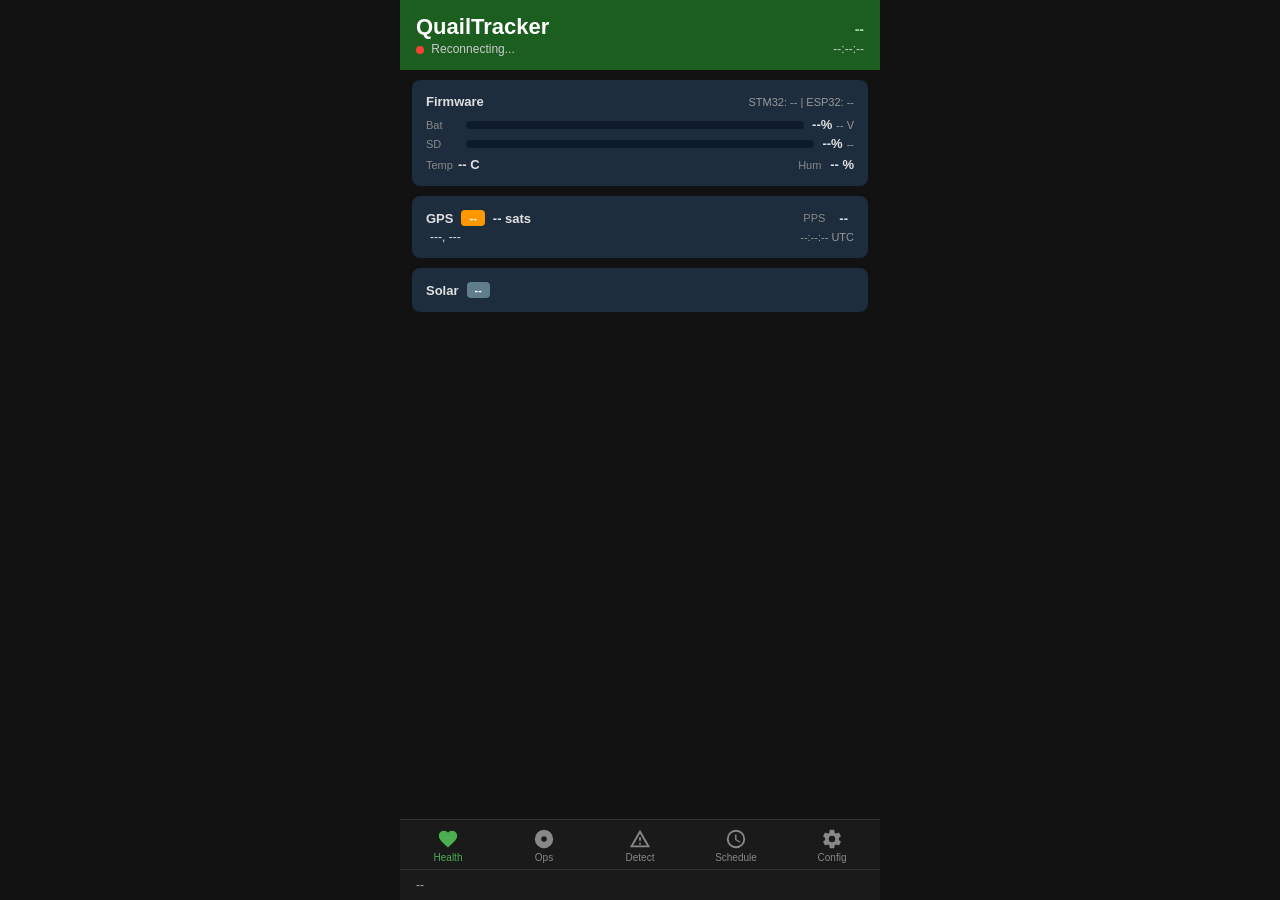
==== esp32_bridge/src/web/index.html @ 29195a99 "ui: fix dev-mode slider off->on->off bounce (ESP v0.5.6) Tapping the dev-mode toggle pre-flips the c" ====
<!DOCTYPE html>
<html>
<head>
    <meta charset="utf-8">
    <meta name="viewport" content="width=device-width, initial-scale=1, user-scalable=no">
    <title>QuailTracker</title>
    <style>
        * { box-sizing: border-box; margin: 0; padding: 0; }
        body {
            font-family: -apple-system, BlinkMacSystemFont, 'Segoe UI', sans-serif;
            background: #121212;
            color: #e0e0e0;
            max-width: 480px;
            margin: 0 auto;
            height: 100vh;
            display: flex;
            flex-direction: column;
        }

        /* Header */
        .hdr { background: #1b5e20; padding: 14px 16px; }
        .hdr h1 { font-size: 22px; color: #fff; font-weight: bold; }
        .hdr-top {
            display: flex; align-items: baseline; justify-content: space-between;
        }
        .hdr-station { font-size: 14px; font-weight: bold; color: #a5d6a7; }
        .hdr .sub { font-size: 12px; color: #ccc; margin-top: 2px; }
        .dot {
            display: inline-block; width: 8px; height: 8px;
            border-radius: 50%; background: #F44336;
            margin-right: 4px; vertical-align: middle;
        }
        .dot.on { background: #4CAF50; }

        /* Content */
        .content { flex: 1; overflow-y: auto; padding: 10px 12px; }
        .tab { display: none; }
        .tab.active { display: block; }

        /* Cards */
        .card {
            background: #1e2d3d;
            border-radius: 8px;
            padding: 12px 14px;
            margin-bottom: 10px;
        }
        .row {
            display: flex;
            align-items: center;
            padding: 2px 0;
        }
        .lbl { color: #888; font-size: 11px; min-width: 32px; }
        .val { font-size: 13px; font-weight: bold; }
        .val-sm { font-size: 11px; color: #999; margin-left: 4px; }
        .spacer { flex: 1; }

        /* Progress bars */
        .bar-wrap {
            flex: 1; height: 8px; background: #0d1b2a;
            border-radius: 4px; margin: 0 8px;
        }
        .bar {
            height: 100%; border-radius: 4px;
            transition: width 0.5s;
        }

        /* Badges */
        .badge {
            display: inline-block; padding: 2px 8px; border-radius: 4px;
            font-size: 11px; font-weight: bold; color: #fff;
        }
        .bg { background: #4CAF50; }
        .br { background: #F44336; }
        .by { background: #FF9800; }
        .bb { background: #607D8B; }

        /* Section title */
        .sect { font-size: 13px; font-weight: bold; margin-right: 8px; }

        /* Health report lines */
        .hlth-row { padding: 1px 0; font-size: 12px; }
        .hlth-lbl { color: #888; font-size: 11px; display: inline-block; width: 28px; }
        .hlth-val { color: #e0e0e0; }
        .hlth-warn { color: #F44336; }
        .hlth-ok { color: #4CAF50; }

        /* Bottom tab bar */
        .tabs {
            display: flex; background: #1a1a1a;
            border-top: 1px solid #333;
        }
        .tabs button {
            flex: 1; background: none; border: none; color: #888;
            padding: 8px 0 6px; font-size: 10px; cursor: pointer;
            display: flex; flex-direction: column; align-items: center; gap: 2px;
        }
        .tabs button.active { color: #4CAF50; }
        .tabs button svg { width: 22px; height: 22px; fill: currentColor; }

        /* Buttons */
        .btn {
            padding: 10px 16px; border: none; border-radius: 6px;
            font-size: 13px; font-weight: 600; color: #fff;
            cursor: pointer; width: 100%; margin-top: 8px;
        }
        .btn-green { background: #4CAF50; }
        .btn-red { background: #F44336; }
        .btn-gray { background: #34495e; }
        .btn-blue { background: #2196F3; }

        /* Tap feedback (#1): every tappable control visibly responds to a press */
        .btn, .preset, .tabs button {
            transition: transform .06s ease, filter .06s ease;
            -webkit-tap-highlight-color: transparent;
        }
        .btn:active, .preset:active { transform: scale(0.96); filter: brightness(0.82); }
        .tabs button:active { transform: scale(0.90); filter: brightness(1.4); }

        /* Operation-complete status text (#4): bold + a couple pts larger + green.
         * !important so it overrides the .val-sm size and the inline color:#888. */
        .done { font-weight: 700 !important; font-size: 13px !important; color: #4CAF50 !important; }

        /* Form controls */
        .sel {
            width: 100%; padding: 8px 10px; border-radius: 6px;
            border: 1px solid #444; background: #0d1b2a; color: #e0e0e0;
            font-size: 13px;
        }
        .slider {
            width: 100%; margin-top: 4px;
            accent-color: #4FC3F7;
        }
        .num {
            width: 70px; padding: 6px 8px; border-radius: 6px;
            border: 1px solid #444; background: #0d1b2a; color: #e0e0e0;
            font-size: 14px; text-align: center;
        }

        /* Toggle switch */
        .toggle { position: relative; display: inline-block; width: 44px; height: 24px; }
        .toggle input { opacity: 0; width: 0; height: 0; }
        .toggle .tsl {
            position: absolute; cursor: pointer; top: 0; left: 0; right: 0; bottom: 0;
            background: #555; border-radius: 24px; transition: 0.3s;
        }
        .toggle .tsl:before {
            content: ""; position: absolute; height: 18px; width: 18px; left: 3px; bottom: 3px;
            background: #fff; border-radius: 50%; transition: 0.3s;
        }
        .toggle input:checked + .tsl { background: #4FC3F7; }
        .toggle input:checked + .tsl:before { transform: translateX(20px); }

        /* Preset buttons */
        .preset {
            display: inline-block; padding: 6px 14px; border-radius: 16px;
            border: none; background: #2196F3; color: #fff;
            font-size: 12px; font-weight: 600; cursor: pointer; margin: 4px 4px 4px 0;
        }

        /* Bottom status bar */
        .status-bar {
            display: flex; justify-content: space-between; align-items: center;
            background: #1a1a1a; padding: 8px 16px;
            border-top: 1px solid #333;
        }
        .status-bar .dev-name { font-size: 12px; color: #aaa; }
    </style>
</head>
<body>

    <!-- Header -->
    <div class="hdr">
        <div class="hdr-top">
            <h1>QuailTracker</h1>
            <span class="hdr-station" id="hdrStation">--</span>
        </div>
        <div class="sub">
            <span class="dot" id="dot"></span>
            <span id="connSt">Connecting...</span>
            <span style="float:right" id="lastUpdate">--:--:--</span>
        </div>
    </div>

    <!-- Tab Content -->
    <div class="content">

        <!-- ════════════════ Health Tab ════════════════ -->
        <div class="tab active" id="t-health">

            <!-- Device / Battery / SD / Environment -->
            <div class="card">
                <div class="row">
                    <span class="sect">Firmware</span>
                    <span class="spacer"></span>
                    <span class="val-sm" id="fwVer">STM32: -- | ESP32: --</span>
                </div>

                <div class="row" style="margin-top:4px">
                    <span class="lbl">Bat</span>
                    <div class="bar-wrap">
                        <div class="bar" id="batBar" style="width:0%;background:#4CAF50"></div>
                    </div>
                    <span class="val" id="batPct">--%</span>
                    <span class="val-sm" id="batV">-- V</span>
                </div>

                <div class="row">
                    <span class="lbl">SD</span>
                    <div class="bar-wrap">
                        <div class="bar" id="sdBar" style="width:0%;background:#4CAF50"></div>
                    </div>
                    <span class="val" id="sdPct">--%</span>
                    <span class="val-sm" id="sdFree">--</span>
                </div>

                <div class="row" style="margin-top:2px">
                    <span class="lbl">Temp</span>
                    <span class="val" id="temp">-- C</span>
                    <span class="spacer"></span>
                    <span class="lbl">Hum</span>
                    <span class="val" id="hum">-- %</span>
                </div>

            </div>

            <!-- GPS -->
            <div class="card">
                <div class="row">
                    <span class="sect">GPS</span>
                    <span class="badge by" id="gpsBadge">--</span>
                    <span class="val" id="gpsSat" style="margin-left:8px">-- sats</span>
                    <span class="spacer"></span>
                    <span class="lbl">PPS</span>
                    <span class="val" id="ppsStatus" style="margin-left:4px">--</span>
                    <span class="val-sm" id="ppsCount" style="margin-left:6px"></span>
                </div>
                <div class="row">
                    <span class="val-sm" id="gpsPos" style="color:#e0e0e0;font-size:12px">---, ---</span>
                    <span class="spacer"></span>
                    <span class="val-sm" id="gpsTime">--:--:-- UTC</span>
                </div>
            </div>

            <!-- Since Last Visit -->
            <div class="card" id="healthCard" style="display:none">
                <div class="row">
                    <span class="sect">Since Last Visit</span>
                    <span class="badge" id="healthBadge">--</span>
                </div>
                <div class="hlth-row">
                    <span class="hlth-lbl">Rec</span>
                    <span class="hlth-val" id="hlthRec">--</span>
                </div>
                <div class="hlth-row">
                    <span class="hlth-lbl">Det</span>
                    <span class="hlth-val" id="hlthDet">--</span>
                </div>
                <div class="hlth-row">
                    <span class="hlth-lbl">Bat</span>
                    <span class="hlth-val" id="hlthBat">--</span>
                </div>
                <div class="hlth-row">
                    <span class="hlth-lbl">Sys</span>
                    <span id="hlthSys">--</span>
                </div>
            </div>

            <!-- Solar -->
            <div class="card">
                <div class="row">
                    <span class="sect">Solar</span>
                    <span class="badge bb" id="solarBadge">--</span>
                </div>
            </div>
        </div>

        <!-- ════════════════ Operations Tab ════════════════ -->
        <div class="tab" id="t-ops">
            <!-- Recording -->
            <div class="card">
                <div class="row">
                    <span class="sect">Rec</span>
                    <span class="badge bg" id="recBadgeOps">--</span>
                </div>
                <div class="row" style="margin-top:6px">
                    <span class="lbl">Size</span>
                    <span class="val" id="recSize">0 B</span>
                    <span class="spacer"></span>
                    <span class="lbl">Buf</span>
                    <span class="val" id="recBuf">0 / 0</span>
                    <span class="spacer"></span>
                    <span class="lbl">Ovf</span>
                    <span class="val" id="recOvf">0</span>
                    <span class="spacer"></span>
                    <span class="lbl">Clip</span>
                    <span class="val" id="recClip">0</span>
                </div>
                <button class="btn btn-green" id="recBtn" onclick="sendCmd('rec_toggle')">
                    Start Recording
                </button>
            </div>
            <!-- Live Listen -->
            <div class="card">
                <div class="row">
                    <span class="sect">Live Listen</span>
                    <span class="spacer"></span>
                    <select id="listenCh" style="background:#0d1b2a;color:#e0e0e0;border:1px solid #444;border-radius:4px;padding:4px 8px;font-size:12px">
                        <option value="0">Left</option>
                        <option value="1">Right</option>
                    </select>
                </div>
                <div style="margin-top:6px">
                    <div style="height:6px;background:#0d1b2a;border-radius:3px;overflow:hidden">
                        <div id="audioLevel" style="height:100%;width:0%;background:#4CAF50;transition:width 0.1s"></div>
                    </div>
                </div>
                <button class="btn btn-green" id="listenBtn" onclick="toggleListen()">Listen</button>
            </div>

            <!-- SD Card -->
            <div class="card">
                <div class="row">
                    <span class="sect">SD Card</span>
                    <span class="spacer"></span>
                    <span class="badge" id="sdBadge">--</span>
                </div>
                <div style="display:flex;gap:8px;margin-top:8px;">
                    <button class="btn btn-gray" style="flex:1" onclick="sendCmd('sd_mount')">Mount</button>
                    <button class="btn btn-gray" style="flex:1" onclick="sendCmd('sd_eject')">Eject</button>
                    <button class="btn btn-red" style="flex:1" onclick="if(confirm('Format SD card? All data will be lost.'))sendCmd('sd_format')">Format</button>
                </div>
            </div>
            <!-- Location Survey -->
            <div class="card">
                <div class="row">
                    <span class="sect">Location Survey</span>
                    <span class="spacer"></span>
                    <span class="badge bb" id="surveyBadge">No data</span>
                </div>
                <div class="row" style="margin-top:6px">
                    <span class="lbl" style="min-width:52px">Current</span>
                    <span class="val" id="surveyCurrentPos">---, ---</span>
                    <span class="spacer"></span>
                    <span class="val-sm" id="surveyCurrentTime">--:--:-- UTC</span>
                </div>
                <div class="row">
                    <span class="lbl" style="min-width:52px">Survey</span>
                    <span class="val" id="surveyPos">---, ---</span>
                    <span class="spacer"></span>
                    <span class="val-sm" id="surveyCount">-- 0</span>
                </div>
                <div style="display:flex;gap:8px;margin-top:8px;">
                    <button class="btn btn-green" style="flex:1" onclick="sendCmd('survey_start')">Start Survey</button>
                    <button class="btn btn-red" style="flex:1" onclick="sendCmd('survey_clear')">Clear</button>
                </div>
                <div class="val-sm" style="text-align:center;margin-top:6px;color:#888" id="surveyStatus"></div>
            </div>
        </div>

        <!-- ════════════════ Detect Tab ════════════════ -->
        <div class="tab" id="t-detect">
            <!-- Model Status -->
            <div class="card">
                <div class="sect" style="color:#4FC3F7">Model Status</div>
                <div class="row" style="margin-top:6px">
                    <span class="val" id="modelInfo">--</span>
                    <span class="spacer"></span>
                    <button class="btn btn-blue" style="width:auto;padding:6px 16px;margin:0" onclick="sendCmd('model_reload')">Reload</button>
                </div>
                <div class="row">
                    <span class="val-sm" id="modelActivity">--</span>
                </div>
            </div>
            <!-- Detection Control -->
            <div class="card">
                <div class="sect" style="color:#4FC3F7">Detection Control</div>
                <div style="margin-top:8px">
                    <div class="val-sm" style="color:#888;margin-bottom:4px">Mission Mode</div>
                    <select id="cfgMission" class="sel">
                        <option value="0">Record Only</option>
                        <option value="1">Detect Only</option>
                        <option value="2">Record + Detect</option>
                    </select>
                </div>
                <div style="margin-top:10px">
                    <div class="row">
                        <span class="val-sm" style="color:#888">Confidence Threshold</span>
                        <span class="spacer"></span>
                        <span class="val" id="confVal">50%</span>
                    </div>
                    <input type="range" id="cfgConf" min="10" max="95" value="50" class="slider"
                           oninput="document.getElementById('confVal').textContent=this.value+'%'">
                </div>
                <div style="margin-top:10px">
                    <div class="val-sm" style="color:#888;margin-bottom:4px">Window Step</div>
                    <select id="cfgWinStep" class="sel">
                        <option value="1">1 second</option>
                        <option value="2">2 seconds</option>
                        <option value="3">3 seconds</option>
                    </select>
                </div>
                <div style="text-align:right;margin-top:8px">
                    <button class="btn btn-gray" style="width:auto;padding:8px 24px" onclick="saveDetect()">Save</button>
                </div>
            </div>
            <!-- Detection Stats -->
            <div class="card">
                <div class="row">
                    <span class="lbl">Windows</span>
                    <span class="val" id="detWindows">0</span>
                    <span class="spacer"></span>
                    <span class="lbl">Hits</span>
                    <span class="val" id="detHits">0</span>
                </div>
                <div class="row" style="margin-top:6px">
                    <span class="val" id="lastSpecies" style="font-size:15px">--</span>
                </div>
                <div class="row">
                    <span class="val-sm" id="lastDetTime">--:--:--</span>
                    <span class="spacer"></span>
                    <span class="val" id="lastConf" style="font-size:20px">--%</span>
                </div>
            </div>
        </div>

        <!-- ════════════════ Schedule Tab ════════════════ -->
        <div class="tab" id="t-schedule">
            <div class="val-sm" style="text-align:center;margin-bottom:8px;color:#888" id="tzInfo">Times below are in your device's local time</div>
            <!-- Sunrise -->
            <div class="card">
                <div class="row">
                    <span class="sect">Sunrise</span>
                    <span class="spacer"></span>
                    <label class="toggle"><input type="checkbox" id="schSunrise"><span class="tsl"></span></label>
                    <span class="val-sm" style="margin-left:6px" id="schSunriseLbl">Off</span>
                </div>
                <div class="row" style="margin-top:8px">
                    <div style="flex:1">
                        <div class="val-sm" style="color:#888">Before (min)</div>
                        <input type="number" class="num" id="schSunBefore" min="0" max="120" value="30">
                    </div>
                    <div style="flex:1;margin-left:12px">
                        <div class="val-sm" style="color:#888">After (min)</div>
                        <input type="number" class="num" id="schSunAfter" min="0" max="240" value="60">
                    </div>
                </div>
            </div>
            <!-- Sunset -->
            <div class="card">
                <div class="row">
                    <span class="sect">Sunset</span>
                    <span class="spacer"></span>
                    <label class="toggle"><input type="checkbox" id="schSunset"><span class="tsl"></span></label>
                    <span class="val-sm" style="margin-left:6px" id="schSunsetLbl">Off</span>
                </div>
                <div class="row" style="margin-top:8px">
                    <div style="flex:1">
                        <div class="val-sm" style="color:#888">Before (min)</div>
                        <input type="number" class="num" id="schSetBefore" min="0" max="120" value="30">
                    </div>
                    <div style="flex:1;margin-left:12px">
                        <div class="val-sm" style="color:#888">After (min)</div>
                        <input type="number" class="num" id="schSetAfter" min="0" max="240" value="30">
                    </div>
                </div>
            </div>
            <!-- Recording Windows -->
            <div class="card">
                <div class="sect">Recording Windows</div>
                <div style="margin-top:8px">
                    <button class="preset" onclick="applyPreset('dawn_dusk')">Dawn/Dusk</button>
                    <button class="preset" onclick="applyPreset('dawn')">Dawn Only</button>
                    <button class="preset" onclick="applyPreset('nocturnal')">Nocturnal</button>
                    <button class="preset" onclick="applyPreset('all_day')">All Day</button>
                </div>
                <div id="windowList" style="margin-top:8px"></div>
                <button class="btn btn-gray" style="width:auto;padding:8px 16px;margin-top:8px" onclick="addWindow()">+ Add Window</button>
            </div>
            <!-- Load / Save -->
            <div style="display:flex;gap:8px;margin-top:10px;padding:0 2px">
                <button class="btn btn-blue" style="flex:1" onclick="loadSchedule()">Load</button>
                <button class="btn btn-gray" style="flex:1" onclick="saveSchedule()">Save Schedule</button>
            </div>
            <div class="val-sm" style="text-align:center;margin-top:6px;color:#888" id="schStatus"></div>
        </div>

        <!-- ════════════════ Config Tab ════════════════ -->
        <div class="tab" id="t-config">
            <!-- Device & Audio -->
            <div class="card">
                <div class="row">
                    <span class="sect">Station</span>
                    <input type="text" class="num" style="width:auto;flex:1;margin-left:8px;text-align:left" id="cfgStationIn" maxlength="15" value="">
                </div>
                <div class="row" style="margin-top:8px">
                    <span class="sect">Mic Heading</span>
                    <input type="number" class="num" style="width:60px;margin-left:8px" id="cfgMicHdg" min="0" max="359" value="">
                    <span class="val-sm" style="color:#888;margin-left:4px">deg (0-359, arrow direction)</span>
                </div>
                <div class="row" style="margin-top:8px;gap:8px">
                    <div style="flex:1">
                        <div class="val-sm" style="color:#888">Gain</div>
                        <select id="cfgGainSel" class="sel">
                            <option value="0">0 dB</option><option value="1">3 dB</option>
                            <option value="2">6 dB</option><option value="3">9 dB</option>
                            <option value="4">12 dB</option><option value="5">15 dB</option>
                            <option value="6">18 dB</option><option value="7">21 dB</option>
                            <option value="8">24 dB</option>
                        </select>
                    </div>
                    <div style="flex:1">
                        <div class="val-sm" style="color:#888">Format</div>
                        <select id="cfgFmtSel" class="sel">
                            <option value="0">FLAC</option><option value="1">WAV</option>
                        </select>
                    </div>
                    <div style="flex:1">
                        <div class="val-sm" style="color:#888">Rate</div>
                        <select id="cfgRate" class="sel"><option value="48">48 kHz</option></select>
                    </div>
                </div>
                <div style="margin-top:10px">
                    <div class="row"><span class="val-sm" style="color:#888">HPF</span><span class="spacer"></span><span class="val-sm" id="hpfVal">150 Hz</span></div>
                    <input type="range" class="slider" id="cfgHpf" min="0" max="500" step="10" value="150"
                           oninput="document.getElementById('hpfVal').textContent=this.value+' Hz'">
                </div>
                <div style="margin-top:6px">
                    <div class="row"><span class="val-sm" style="color:#888">LPF</span><span class="spacer"></span><span class="val-sm" id="lpfVal">8000 Hz</span></div>
                    <input type="range" class="slider" id="cfgLpf" min="2000" max="12000" step="100" value="8000"
                           oninput="document.getElementById('lpfVal').textContent=this.value+' Hz'">
                </div>
                <div style="margin-top:6px">
                    <div class="row"><span class="val-sm" style="color:#888">Chunk</span><span class="spacer"></span><span class="val-sm" id="chunkVal">30 min</span></div>
                    <input type="range" class="slider" id="cfgChunk" min="0" max="240" step="5" value="30"
                           oninput="document.getElementById('chunkVal').textContent=this.value==0?'Off':this.value+' min'">
                </div>
            </div>
            <!-- Amplitude Trigger -->
            <div class="card">
                <div class="row">
                    <span class="sect">Amplitude Trigger</span>
                    <span class="spacer"></span>
                    <label class="toggle"><input type="checkbox" id="cfgTrigEn"><span class="tsl"></span></label>
                    <span class="val-sm" style="margin-left:6px" id="trigEnLbl">Off</span>
                </div>
                <div style="margin-top:8px">
                    <div class="row"><span class="val-sm" style="color:#888">Thr</span><span class="spacer"></span><span class="val-sm" id="trigDbVal">-40 dB</span></div>
                    <input type="range" class="slider" id="cfgTrigDb" min="-60" max="0" value="-40"
                           oninput="document.getElementById('trigDbVal').textContent=this.value+' dB'">
                </div>
                <div class="row" style="margin-top:8px">
                    <div style="flex:1">
                        <div class="val-sm" style="color:#888">Pre (s)</div>
                        <input type="number" class="num" id="cfgTrigPre" min="0" max="30" value="2">
                    </div>
                    <div style="flex:1;margin-left:12px">
                        <div class="val-sm" style="color:#888">Post (s)</div>
                        <input type="number" class="num" id="cfgTrigPost" min="0" max="60" value="5">
                    </div>
                </div>
            </div>
            <!-- Low Battery -->
            <div class="card">
                <div class="row">
                    <span class="val-sm" style="color:#888">Low Bat</span>
                    <input type="range" class="slider" style="flex:1;margin:0 8px" id="cfgLowBat" min="0" max="50" value="10"
                           oninput="document.getElementById('lowBatVal').textContent=this.value+'%'">
                    <span class="val-sm" id="lowBatVal">10%</span>
                    <label style="margin-left:12px;display:flex;align-items:center;gap:4px;cursor:pointer">
                        <input type="checkbox" id="cfgAutoStop"> <span class="val-sm">Auto-stop</span>
                    </label>
                </div>
            </div>
            <!-- Buttons -->
            <div style="display:flex;gap:8px;margin-top:10px;padding:0 2px">
                <button class="btn btn-blue" style="flex:1" onclick="loadConfig()">Load</button>
                <button class="btn btn-gray" style="flex:1" onclick="sendCmd('cfg_reset')">Reset</button>
                <button class="btn btn-gray" style="flex:1" onclick="saveConfig()">Save</button>
            </div>
            <div class="val-sm" style="text-align:center;margin-top:6px;color:#888" id="cfgStatus"></div>

            <!-- STM32 Power Mode -->
            <div class="card" style="margin-top:12px">
                <div class="lbl" style="margin-bottom:6px">STM32 Power Mode</div>
                <div class="row" style="align-items:center">
                    <span class="val-sm">Dev Mode (always awake)</span>
                    <span class="spacer"></span>
                    <label class="toggle"><input type="checkbox" id="devModeChk" onchange="toggleDevMode(this)"><span class="tsl"></span></label>
                    <span class="val-sm" style="margin-left:6px" id="devModeLbl">On</span>
                </div>
                <div class="val-sm" style="color:#888;margin-top:6px" id="schedStatus">Dev mode — STM stays awake</div>
                <div class="val-sm" style="color:#888;margin-top:4px">Turn off to enable scheduled recording. Sleep is automatic when GPS-synced and at least one schedule window is configured.</div>
            </div>

            <!-- ESP32 Settings -->
            <div class="card" style="margin-top:12px">
                <div class="lbl" style="margin-bottom:6px">ESP32 Power Mode</div>
                <div class="row" style="align-items:center">
                    <label style="display:flex;align-items:center;gap:6px;cursor:pointer">
                        <input type="checkbox" id="cfgDutyCycle" onchange="saveEspConfig()">
                        <span class="val-sm">WiFi Duty Cycle (30s on / 60s sleep)</span>
                    </label>
                </div>
                <div class="row" style="align-items:center;margin-top:4px">
                    <label style="display:flex;align-items:center;gap:6px;cursor:pointer">
                        <input type="checkbox" id="cfgLaserWake" onchange="saveEspConfig()">
                        <span class="val-sm">Laser Wake (deep sleep until laser trigger)</span>
                    </label>
                </div>
                <div class="val-sm" style="text-align:center;margin-top:6px;color:#888" id="espCfgStatus"></div>
            </div>

            <!-- ESP32 OTA Update -->
            <div class="card" style="margin-top:12px">
                <div class="lbl" style="margin-bottom:6px">ESP32 Firmware Update</div>
                <input type="file" id="otaFile" accept=".bin" style="font-size:12px;margin-bottom:8px">
                <div style="display:flex;gap:8px;align-items:center">
                    <button class="btn btn-blue" style="flex:1" onclick="doOta()">Upload &amp; Flash</button>
                </div>
                <div class="val-sm" style="text-align:center;margin-top:6px;color:#888" id="otaStatus"></div>
            </div>

            <!-- STM32 Firmware Update — single-bank STM, flashed via the ESP ROM
                 bootloader (page-erase + write; config/health preserved) -->
            <div class="card" style="margin-top:12px">
                <div class="lbl" style="margin-bottom:6px">STM32 Firmware Update</div>
                <input type="file" id="stm32OtaFile" accept=".bin" style="font-size:12px;margin-bottom:8px">
                <div style="display:flex;gap:8px;align-items:center">
                    <button class="btn btn-blue" style="flex:1" onclick="doStm32Update()">Upload &amp; Flash STM32</button>
                </div>
                <div class="val-sm" style="text-align:center;margin-top:6px;color:#888" id="stm32OtaStatus"></div>
            </div>
        </div>
    </div>

    <!-- Bottom Tab Bar -->
    <div class="tabs">
        <button class="active" onclick="showTab('health',this)">
            <svg viewBox="0 0 24 24"><path d="M12,21.35L10.55,20.03C5.4,15.36 2,12.27 2,8.5C2,5.41 4.42,3 7.5,3C9.24,3 10.91,3.81 12,5.08C13.09,3.81 14.76,3 16.5,3C19.58,3 22,5.41 22,8.5C22,12.27 18.6,15.36 13.45,20.03L12,21.35Z"/></svg>
            Health
        </button>
        <button onclick="showTab('ops',this)">
            <svg viewBox="0 0 24 24"><path d="M12,2A10,10 0 0,0 2,12A10,10 0 0,0 12,22A10,10 0 0,0 22,12A10,10 0 0,0 12,2M12,9A3,3 0 0,1 15,12A3,3 0 0,1 12,15A3,3 0 0,1 9,12A3,3 0 0,1 12,9Z"/></svg>
            Ops
        </button>
        <button onclick="showTab('detect',this)">
            <svg viewBox="0 0 24 24"><path d="M12,2L1,21H23M12,6L19.53,19H4.47M11,10V14H13V10M11,16V18H13V16"/></svg>
            Detect
        </button>
        <button onclick="showTab('schedule',this)">
            <svg viewBox="0 0 24 24"><path d="M12,20A8,8 0 0,0 20,12A8,8 0 0,0 12,4A8,8 0 0,0 4,12A8,8 0 0,0 12,20M12,2A10,10 0 0,1 22,12A10,10 0 0,1 12,22C6.47,22 2,17.5 2,12A10,10 0 0,1 12,2M12.5,7V12.25L17,14.92L16.25,16.15L11,13V7H12.5Z"/></svg>
            Schedule
        </button>
        <button onclick="showTab('config',this)">
            <svg viewBox="0 0 24 24"><path d="M12,15.5A3.5,3.5 0 0,1 8.5,12A3.5,3.5 0 0,1 12,8.5A3.5,3.5 0 0,1 15.5,12A3.5,3.5 0 0,1 12,15.5M19.43,12.97C19.47,12.65 19.5,12.33 19.5,12C19.5,11.67 19.47,11.34 19.43,11L21.54,9.37C21.73,9.22 21.78,8.95 21.66,8.73L19.66,5.27C19.54,5.05 19.27,4.96 19.05,5.05L16.56,6.05C16.04,5.66 15.5,5.32 14.87,5.07L14.5,2.42C14.46,2.18 14.25,2 14,2H10C9.75,2 9.54,2.18 9.5,2.42L9.13,5.07C8.5,5.32 7.96,5.66 7.44,6.05L4.95,5.05C4.73,4.96 4.46,5.05 4.34,5.27L2.34,8.73C2.21,8.95 2.27,9.22 2.46,9.37L4.57,11C4.53,11.34 4.5,11.67 4.5,12C4.5,12.33 4.53,12.65 4.57,12.97L2.46,14.63C2.27,14.78 2.21,15.05 2.34,15.27L4.34,18.73C4.46,18.95 4.73,19.03 4.95,18.95L7.44,17.94C7.96,18.34 8.5,18.68 9.13,18.93L9.5,21.58C9.54,21.82 9.75,22 10,22H14C14.25,22 14.46,21.82 14.5,21.58L14.87,18.93C15.5,18.67 16.04,18.34 16.56,17.94L19.05,18.95C19.27,19.03 19.54,18.95 19.66,18.73L21.66,15.27C21.78,15.05 21.73,14.78 21.54,14.63L19.43,12.97Z"/></svg>
            Config
        </button>
    </div>

    <!-- Bottom Status Bar -->
    <div class="status-bar">
        <span class="dev-name" id="devName">--</span>
    </div>

    <script>
        var ws;

        function showTab(name, btn) {
            document.querySelectorAll('.tab').forEach(function(t) { t.classList.remove('active'); });
            document.getElementById('t-' + name).classList.add('active');
            document.querySelectorAll('.tabs button').forEach(function(b) { b.classList.remove('active'); });
            btn.classList.add('active');
        }

        function sendCmd(cmd) {
            if (ws && ws.readyState === 1) ws.send(JSON.stringify({ cmd: cmd }));
        }

        function saveDetect() {
            var obj = {
                cmd: 'set_detect',
                mission: parseInt(document.getElementById('cfgMission').value),
                conf: parseInt(document.getElementById('cfgConf').value),
                winStep: parseInt(document.getElementById('cfgWinStep').value)
            };
            if (ws && ws.readyState === 1) ws.send(JSON.stringify(obj));
        }

        /* Schedule */
        var schWindows = [];

        function addWindow() {
            schWindows.push({ start: '06:00', end: '09:00' });
            renderWindows();
        }

        function removeWindow(i) {
            schWindows.splice(i, 1);
            renderWindows();
        }

        function renderWindows() {
            var el = document.getElementById('windowList');
            el.innerHTML = '';
            for (var i = 0; i < schWindows.length; i++) {
                var d = document.createElement('div');
                d.className = 'row';
                d.style.marginBottom = '6px';
                d.innerHTML = '<input type="time" class="num" style="width:100px" value="' +
                    schWindows[i].start + '" onchange="schWindows[' + i + '].start=this.value">' +
                    '<span class="val-sm" style="margin:0 8px">to</span>' +
                    '<input type="time" class="num" style="width:100px" value="' +
                    schWindows[i].end + '" onchange="schWindows[' + i + '].end=this.value">' +
                    '<span class="spacer"></span>' +
                    '<button class="btn btn-red" style="width:auto;padding:4px 10px;margin:0;font-size:11px" onclick="removeWindow(' + i + ')">X</button>';
                el.appendChild(d);
            }
        }

        function applyPreset(name) {
            var sr = document.getElementById('schSunrise');
            var ss = document.getElementById('schSunset');
            schWindows = [];
            if (name === 'dawn_dusk') {
                sr.checked = true; ss.checked = true;
                document.getElementById('schSunBefore').value = 30;
                document.getElementById('schSunAfter').value = 60;
                document.getElementById('schSetBefore').value = 30;
                document.getElementById('schSetAfter').value = 30;
            } else if (name === 'dawn') {
                sr.checked = true; ss.checked = false;
                document.getElementById('schSunBefore').value = 30;
                document.getElementById('schSunAfter').value = 90;
            } else if (name === 'nocturnal') {
                sr.checked = false; ss.checked = false;
                schWindows = [{ start: '20:00', end: '06:00' }];
            } else if (name === 'all_day') {
                sr.checked = false; ss.checked = false;
                schWindows = [{ start: '00:00', end: '23:59' }];
            }
            updateToggleLabels();
            renderWindows();
        }

        function updateToggleLabels() {
            document.getElementById('schSunriseLbl').textContent = document.getElementById('schSunrise').checked ? 'On' : 'Off';
            document.getElementById('schSunsetLbl').textContent = document.getElementById('schSunset').checked ? 'On' : 'Off';
        }

        document.getElementById('schSunrise').addEventListener('change', updateToggleLabels);
        document.getElementById('schSunset').addEventListener('change', updateToggleLabels);

        /* ── Timezone capture ───────────────────────────────────────
         * Browser computes current UTC offset and the next DST transition.
         * Device interprets schedule windows as local time using these.
         * Cached for the session — DST transitions don't move while you
         * browse. */
        var _tzCache = null;
        function computeTz() {
            if (_tzCache) return _tzCache;
            var now = new Date();
            var current = -now.getTimezoneOffset();  // minutes east of UTC
            var oneDay = 86400000;
            var nextTrMs = 0;
            var nextOff = current;
            for (var d = 1; d <= 366; d++) {
                var probe = new Date(now.getTime() + d * oneDay);
                if (-probe.getTimezoneOffset() !== current) {
                    /* Binary search to minute precision */
                    var lo = now.getTime() + (d - 1) * oneDay;
                    var hi = now.getTime() + d * oneDay;
                    while (hi - lo > 60000) {
                        var mid = lo + (hi - lo) / 2;
                        if (-new Date(mid).getTimezoneOffset() === current) lo = mid;
                        else hi = mid;
                    }
                    nextTrMs = hi;
                    nextOff = -new Date(hi).getTimezoneOffset();
                    break;
                }
            }
            _tzCache = {
                utcOff: current,
                nextOff: nextOff,
                nextTr: Math.floor(nextTrMs / 1000)
            };
            return _tzCache;
        }

        function tzShort() {
            var tz = computeTz();
            var sign = tz.utcOff >= 0 ? '+' : '-';
            var abs = Math.abs(tz.utcOff);
            var hh = Math.floor(abs / 60);
            var mm = abs % 60;
            return 'UTC' + sign + hh + (mm ? ':' + (mm < 10 ? '0' + mm : mm) : '');
        }

        function tzLabel() {
            var s = tzShort();
            try { s += ' (' + Intl.DateTimeFormat().resolvedOptions().timeZone + ')'; } catch (e) {}
            return s;
        }

        function sendTz() {
            if (ws && ws.readyState === 1) {
                var tz = computeTz();
                ws.send(JSON.stringify({
                    cmd: 'update_tz',
                    utcOff: tz.utcOff, nextOff: tz.nextOff, nextTr: tz.nextTr
                }));
            }
        }

        function saveSchedule() {
            var wins = [];
            for (var i = 0; i < schWindows.length; i++) {
                var s = schWindows[i].start.replace(':', '');
                var e = schWindows[i].end.replace(':', '');
                wins.push(parseInt(s), parseInt(e));
            }
            var tz = computeTz();
            var obj = {
                cmd: 'set_schedule',
                sunEn: document.getElementById('schSunrise').checked ? 1 : 0,
                sunB: parseInt(document.getElementById('schSunBefore').value),
                sunA: parseInt(document.getElementById('schSunAfter').value),
                setEn: document.getElementById('schSunset').checked ? 1 : 0,
                setB: parseInt(document.getElementById('schSetBefore').value),
                setA: parseInt(document.getElementById('schSetAfter').value),
                nWin: schWindows.length,
                wins: wins,
                utcOff: tz.utcOff, nextOff: tz.nextOff, nextTr: tz.nextTr
            };
            if (ws && ws.readyState === 1) {
                ws.send(JSON.stringify(obj));
                showDone('schStatus', 'Schedule saved');
            }
        }

        /* Operation-complete feedback (#4): bold + larger + green. clearDone()
         * reverts to the normal muted style when a new operation starts. */
        function showDone(id, msg) {
            var el = document.getElementById(id);
            if (!el) return;
            el.textContent = msg;
            el.classList.add('done');
        }
        function clearDone(id, msg) {
            var el = document.getElementById(id);
            if (!el) return;
            if (msg !== undefined) el.textContent = msg;
            el.classList.remove('done');
        }

        function loadSchedule() {
            sendCmd('get_schedule');
            clearDone('schStatus', 'Schedule loaded');
        }

        function toggleDevMode(el) {
            // 'dev_mode' on the STM toggles its devMode flag. The checkbox already
            // pre-flipped to the user's intent. The STM takes an SPI round-trip to
            // apply it, so the next few state frames still report the OLD value —
            // record the expected value as "pending" so the WS handler ignores those
            // stale echoes until the device confirms (else the slider bounces
            // off->on->off). 3s safety window in case the toggle never lands.
            sendCmd('dev_mode');
            window._devPending = el.checked;
            window._devPendingUntil = Date.now() + 3000;
            document.getElementById('devModeLbl').textContent = el.checked ? 'On' : 'Off';
        }

        /* Config */
        document.getElementById('cfgTrigEn').addEventListener('change', function() {
            document.getElementById('trigEnLbl').textContent = this.checked ? 'On' : 'Off';
        });

        function saveConfig() {
            var obj = {
                cmd: 'set_config',
                stId: document.getElementById('cfgStationIn').value,
                gain: parseInt(document.getElementById('cfgGainSel').value),
                fmt: parseInt(document.getElementById('cfgFmtSel').value),
                hpf: parseInt(document.getElementById('cfgHpf').value),
                lpf: parseInt(document.getElementById('cfgLpf').value),
                chunk: parseInt(document.getElementById('cfgChunk').value),
                trigEn: document.getElementById('cfgTrigEn').checked ? 1 : 0,
                trigDb: parseInt(document.getElementById('cfgTrigDb').value),
                trigPre: parseInt(document.getElementById('cfgTrigPre').value),
                trigPost: parseInt(document.getElementById('cfgTrigPost').value),
                lowBat: parseInt(document.getElementById('cfgLowBat').value),
                autoStop: document.getElementById('cfgAutoStop').checked ? 1 : 0,
                micHdg: document.getElementById('cfgMicHdg').value !== '' ? parseInt(document.getElementById('cfgMicHdg').value) : 65535
            };
            if (ws && ws.readyState === 1) {
                ws.send(JSON.stringify(obj));
                showDone('cfgStatus', 'Configuration saved');
            }
        }

        function loadConfig() {
            window._cfgLoaded = false;
            window._detCfgLoaded = false;
            window._schLoaded = false;
            clearDone('cfgStatus', 'Loading from device...');
        }

        function doOta() {
            var fileInput = document.getElementById('otaFile');
            var status = document.getElementById('otaStatus');
            if (!fileInput.files.length) {
                status.textContent = 'Select a .bin file first';
                return;
            }
            var file = fileInput.files[0];
            if (!file.name.endsWith('.bin')) {
                status.textContent = 'File must be a .bin firmware image';
                return;
            }
            status.textContent = 'Uploading ' + (file.size / 1024).toFixed(0) + ' KB...';
            var xhr = new XMLHttpRequest();
            xhr.open('POST', '/ota', true);
            xhr.setRequestHeader('Content-Type', 'application/octet-stream');
            xhr.timeout = 60000;
            xhr.upload.onprogress = function(e) {
                if (e.lengthComputable) {
                    var pct = Math.round(e.loaded * 100 / e.total);
                    status.textContent = 'Uploading... ' + pct + '%';
                }
            };
            xhr.onload = function() {
                if (xhr.status === 200) {
                    status.textContent = 'Update complete — ESP32 rebooting...';
                    status.style.color = '#4CAF50';
                    setTimeout(function() { location.reload(); }, 5000);
                } else {
                    status.textContent = 'Update failed: ' + xhr.responseText;
                    status.style.color = '#f44336';
                }
            };
            xhr.onerror = function() {
                status.textContent = 'Upload failed (connection lost)';
                status.style.color = '#f44336';
            };
            xhr.send(file);
        }

        function loadEspConfig() {
            fetch('/config_esp').then(function(r) { return r.json(); }).then(function(d) {
                document.getElementById('cfgDutyCycle').checked = d.dutyCycle ? true : false;
                document.getElementById('cfgLaserWake').checked = d.laserWake ? true : false;
            }).catch(function() {});
        }
        function saveEspConfig() {
            var duty = document.getElementById('cfgDutyCycle').checked ? 1 : 0;
            var laser = document.getElementById('cfgLaserWake').checked ? 1 : 0;
            /* Mutually exclusive */
            if (duty && laser) {
                laser = 0;
                document.getElementById('cfgLaserWake').checked = false;
            }
            var obj = { dutyCycle: duty, laserWake: laser };
            fetch('/config_esp', {
                method: 'POST',
                headers: {'Content-Type': 'application/json'},
                body: JSON.stringify(obj)
            }).then(function() {
                showDone('espCfgStatus', 'Saved');
                setTimeout(function() { clearDone('espCfgStatus', ''); }, 2000);
            });
        }

        /* STM32 Firmware Update. Single-bank STM, flashed via the ESP ROM
         * bootloader (page-erase + write — config preserved). The ESP runs the flash
         * in a BACKGROUND task and we POLL /flash_status for live progress, so the
         * UI shows real status (and never a false "disconnected") even though the
         * flash briefly stops the SPI task that feeds the WebSocket. */
        function doStm32Update() {
            var fileInput = document.getElementById('stm32OtaFile');
            var status = document.getElementById('stm32OtaStatus');
            if (!fileInput.files.length) {
                status.textContent = 'Select a .bin file first';
                status.style.color = '#888';
                return;
            }
            var file = fileInput.files[0];
            if (!file.name.endsWith('.bin')) {
                status.textContent = 'File must be a .bin firmware image';
                status.style.color = '#f44336';
                return;
            }
            status.textContent = 'Uploading ' + (file.size / 1024).toFixed(0) + ' KB...';
            status.style.color = '#888';
            window._stm32flashing = true;   /* suppress the WS-disconnect banner */

            var xhr = new XMLHttpRequest();
            xhr.open('POST', '/ota_stm32', true);
            xhr.setRequestHeader('Content-Type', 'application/octet-stream');
            xhr.timeout = 120000;
            xhr.upload.onprogress = function(e) {
                if (e.lengthComputable) {
                    status.textContent = 'Uploading... ' + Math.round(e.loaded * 100 / e.total) + '%';
                }
            };
            /* POST returns as soon as the image is staged + the flash task starts. */
            xhr.onload = function() {
                if (xhr.status === 200 && xhr.responseText.indexOf('OK') === 0) {
                    startFlashPoll();
                } else {
                    window._stm32flashing = false;
                    status.textContent = 'Flash rejected: ' + (xhr.responseText || xhr.status);
                    status.style.color = '#f44336';
                }
            };
            xhr.onerror = function() {
                window._stm32flashing = false;
                status.textContent = 'Upload failed (connection lost)';
                status.style.color = '#f44336';
            };
            xhr.ontimeout = function() {
                window._stm32flashing = false;
                status.textContent = 'Upload timeout';
                status.style.color = '#FF9800';
            };
            xhr.send(file);
        }

        /* Poll /flash_status during the background flash. HTTP polling is robust to
         * the WebSocket dropping (the flash stops the SPI task that feeds it). */
        function stopFlashPoll() {
            window._stm32flashing = false;
            if (window._flashPoll) { clearInterval(window._flashPoll); window._flashPoll = null; }
        }
        function startFlashPoll() {
            var status = document.getElementById('stm32OtaStatus');
            if (window._flashPoll) clearInterval(window._flashPoll);
            var started = Date.now();
            var sawProgress = false;
            function poll() {
                fetch('/flash_status').then(function(r){ return r.json(); }).then(function(d){
                    if (!status) return;
                    if (d.pct >= 0 && d.pct < 100) {
                        sawProgress = true;
                        status.textContent = 'Flashing STM32... ' + d.pct +
                            '% — keep powered, do NOT disconnect';
                        status.style.color = '#2196F3';
                    } else if (d.pct === 100) {
                        if (d.ver && d.ver !== '--' && d.ver !== '') {
                            status.textContent = '✓ STM32 flashed — running ' + d.ver;
                            status.style.color = '#4CAF50';
                            stopFlashPoll();
                        } else {
                            status.textContent = 'Flashed — waiting for STM32 to boot...';
                            status.style.color = '#2196F3';
                        }
                    } else if (d.pct < 0 && sawProgress) {
                        status.textContent = '✗ Flash failed — STM32 not updated (check power/log)';
                        status.style.color = '#f44336';
                        stopFlashPoll();
                    }
                }).catch(function(){ /* AP hiccup mid-flash — keep polling */ });
                if (Date.now() - started > 120000) {
                    status.textContent = 'Flash timed out — reconnect and check the STM32 version';
                    status.style.color = '#FF9800';
                    stopFlashPoll();
                }
            }
            poll();
            window._flashPoll = setInterval(poll, 1000);
        }


        var _connectTimer = null;
        var _retries = 0;
        var _lastMsg = 0;

        /* Keepalive: detect stale WebSocket connections.
         * If no message received in 5s (server pushes every 500ms),
         * the connection is dead — force reconnect. */
        setInterval(function() {
            /* During an STM flash the SPI task (which feeds the WS) is paused, so
             * silence is EXPECTED — don't tear the WS down (that produced the false
             * "disconnected"). The /flash_status poll drives the UI meanwhile. */
            if (window._stm32flashing) return;
            if (ws && ws.readyState === WebSocket.OPEN) {
                if (_lastMsg && (Date.now() - _lastMsg) > 5000) {
                    console.log('WS stale — forcing reconnect');
                    try { ws.onclose = null; ws.close(); } catch(e) {}
                    ws = null;
                    connect();
                }
            }
        }, 3000);

        /* Refresh device TZ once a minute. Cheap (cached after first call)
         * and survives the rare case where someone changes their system
         * clock or DST table while keeping the page open. */
        setInterval(sendTz, 60000);

        function connect() {
            /* Debounce — cancel any pending retry */
            if (_connectTimer) { clearTimeout(_connectTimer); _connectTimer = null; }

            /* Close any existing connection */
            if (ws) {
                try { ws.onclose = null; ws.close(); } catch(e) {}
                ws = null;
            }

            _retries++;
            document.getElementById('dot').className = 'dot';
            document.getElementById('connSt').textContent = 'Connecting...';

            ws = new WebSocket('ws://' + location.host + '/ws');

            ws.onopen = function() {
                _retries = 0;
                _lastMsg = Date.now();
                document.getElementById('dot').className = 'dot on';
                document.getElementById('connSt').textContent = 'Live';
                loadEspConfig();
                /* Push the user's TZ so the device can interpret schedule
                 * windows as local time and auto-flip at the next DST
                 * transition. Also paint the banner in the Schedule tab. */
                sendTz();
                var ti = document.getElementById('tzInfo');
                if (ti) ti.textContent = 'Times below are local — ' + tzLabel();
            };

            ws.onerror = function() {};

            ws.onclose = function() {
                document.getElementById('dot').className = 'dot';
                document.getElementById('connSt').textContent = 'Reconnecting...';
                /* Increasing backoff: 1s, 2s, 3s, max 5s */
                var delay = Math.min(_retries * 1000, 5000);
                _connectTimer = setTimeout(connect, delay);
            };

            ws.onmessage = function(ev) {
                _lastMsg = Date.now();
              try {
                var d = JSON.parse(ev.data);

                /* STM32 flash progress via WebSocket */
                if (d.stm32flash !== undefined && window._stm32flashing) {
                    var el = document.getElementById('stm32OtaStatus');
                    if (el) {
                        el.textContent = 'Flashing STM32... ' + d.stm32flash + '%';
                        el.style.color = '#2196F3';
                    }
                    return;
                }

                /* ESP32 OTA error */
                if (d.otaErr !== undefined) {
                    var el = document.getElementById('otaStatus');
                    if (el) { el.textContent = d.otaErr; el.style.color = '#f44336'; }
                    return;
                }

                /* STM32 OTA error */
                if (d.stm32Err !== undefined) {
                    var el = document.getElementById('stm32OtaStatus');
                    if (el) { el.textContent = d.stm32Err; el.style.color = '#f44336'; }
                    window._stm32flashing = false;
                    return;
                }

                /* Timestamp — local wall-clock with the user's UTC offset
                 * appended so the schedule (also in local time) is unambiguous. */
                var now = new Date();
                document.getElementById('lastUpdate').textContent =
                    now.getHours().toString().padStart(2,'0') + ':' +
                    now.getMinutes().toString().padStart(2,'0') + ':' +
                    now.getSeconds().toString().padStart(2,'0') +
                    ' ' + tzShort();

                /* Sync indicator */
                if (d.synced !== undefined) {
                    document.getElementById('connSt').textContent = d.synced ? 'Synced' : 'Connecting...';
                }

                /* Battery */
                if (d.bat !== undefined) {
                    var v = d.bat / 1000;
                    var p = Math.round((d.bat - 3000) / 12);
                    if (p < 0) p = 0; if (p > 100) p = 100;
                    document.getElementById('batPct').textContent = p + '%';
                    document.getElementById('batV').textContent = v.toFixed(2) + ' V';
                    var bar = document.getElementById('batBar');
                    bar.style.width = p + '%';
                    bar.style.background = p > 25 ? '#4CAF50' : p > 10 ? '#FF9800' : '#F44336';
                }

                /* Temperature & Humidity */
                if (d.temp !== undefined)
                    document.getElementById('temp').textContent = d.temp + ' C';
                if (d.hum !== undefined)
                    document.getElementById('hum').textContent = d.hum + ' %';

                /* GPS */
                if (d.gps !== undefined) {
                    var gb = document.getElementById('gpsBadge');
                    gb.textContent = d.gps ? 'Fix OK' : 'No Fix';
                    gb.className = 'badge ' + (d.gps ? 'bg' : 'by');
                }
                if (d.sat !== undefined)
                    document.getElementById('gpsSat').textContent = d.sat + ' sats';
                if (d.lat5 !== undefined && d.lon5 !== undefined) {
                    var lat = (d.lat5 / 100000).toFixed(5);
                    var lon = (d.lon5 / 100000).toFixed(5);
                    document.getElementById('gpsPos').textContent = lat + ', ' + lon;
                    document.getElementById('surveyCurrentPos').textContent = lat + ', ' + lon;
                }
                if (d.gpsTime !== undefined)
                    document.getElementById('surveyCurrentTime').textContent = d.gpsTime + ' UTC';
                if (d.gpsTime !== undefined)
                    document.getElementById('gpsTime').textContent = d.gpsTime + ' UTC';
                if (d.pps !== undefined) {
                    document.getElementById('ppsStatus').textContent = d.pps ? 'Synced' : 'No PPS';
                    document.getElementById('ppsStatus').style.color = d.pps ? '#4CAF50' : '#888';
                }
                if (d.ppsCnt !== undefined)
                    document.getElementById('ppsCount').textContent = '(' + d.ppsCnt + ' pulses)';

                /* Dev Mode toggle + derived schedule status */
                var _devEff;   /* effective dev-mode: honors an in-flight local toggle */
                if (d.devMode !== undefined) {
                    var dm = document.getElementById('devModeChk');
                    var dmLbl = document.getElementById('devModeLbl');
                    var on = !!d.devMode;
                    /* While a local toggle is in flight, ignore stale device echoes
                     * (they lag the SPI round-trip) and hold the user's value until
                     * the device confirms it — or the 3s window expires. Stops the
                     * off->on->off slider bounce. */
                    if (window._devPending !== undefined) {
                        if (on === window._devPending || Date.now() > window._devPendingUntil) {
                            window._devPending = undefined;   /* confirmed or timed out */
                        } else {
                            on = window._devPending;          /* hold user's intent */
                        }
                    }
                    _devEff = on;
                    if (dm && dm.checked !== on) dm.checked = on;
                    if (dmLbl) dmLbl.textContent = on ? 'On' : 'Off';
                }
                if (d.devMode !== undefined || d.schedActive !== undefined || d.rtcSync !== undefined) {
                    var st = document.getElementById('schedStatus');
                    var devOn = (_devEff !== undefined) ? _devEff : !!d.devMode;
                    if (st) {
                        if (devOn) {
                            st.textContent = 'Dev mode — STM stays awake';
                            st.style.color = '#888';
                        } else if (d.schedActive) {
                            st.textContent = 'Schedule armed — STM sleeps between windows';
                            st.style.color = '#4CAF50';
                        } else if (!d.rtcSync) {
                            st.textContent = 'Waiting for GPS fix to sync RTC';
                            st.style.color = '#FF9800';
                        } else {
                            st.textContent = 'No schedule windows configured — STM stays awake';
                            st.style.color = '#FF9800';
                        }
                    }
                }

                /* Recording */
                if (d.rec !== undefined) {
                    var rb = document.getElementById('recBadgeOps');
                    rb.textContent = d.rec ? 'Recording' : 'Idle';
                    rb.className = 'badge ' + (d.rec ? 'br' : 'bg');
                    var btn = document.getElementById('recBtn');
                    btn.textContent = d.rec ? 'Stop Recording' : 'Start Recording';
                    btn.className = 'btn ' + (d.rec ? 'btn-red' : 'btn-green');
                }
                if (d.recBytes !== undefined) {
                    if (d.recBytes === 0) {
                        document.getElementById('recSize').textContent = '0 B';
                    } else {
                        var mb = (d.recBytes / 1048576).toFixed(1);
                        var kb = (d.recBytes / 1024).toFixed(0);
                        document.getElementById('recSize').textContent =
                            d.recBytes > 1048576 ? mb + ' MB' : kb + ' KB';
                    }
                }
                if (d.ovf !== undefined)
                    document.getElementById('recOvf').textContent = d.ovf;
                if (d.clip !== undefined)
                    document.getElementById('recClip').textContent = d.clip;

                /* SD Card */
                if (d.sdTotal !== undefined && d.sdFree !== undefined && d.sd) {
                    var usedPct = d.sdTotal > 0 ? Math.round((1 - d.sdFree / d.sdTotal) * 100) : 0;
                    var sb = document.getElementById('sdBar');
                    sb.style.width = usedPct + '%';
                    sb.style.background = usedPct < 80 ? '#4CAF50' : usedPct < 95 ? '#FF9800' : '#F44336';
                    document.getElementById('sdPct').textContent = usedPct + '% used';
                    var freeGB = (d.sdFree / 1048576).toFixed(1);
                    document.getElementById('sdFree').textContent = freeGB + ' GB free';
                } else if (d.sd !== undefined && !d.sd) {
                    document.getElementById('sdBar').style.width = '0%';
                    document.getElementById('sdPct').textContent = 'No SD';
                    document.getElementById('sdFree').textContent = '';
                }
                if (d.sd !== undefined) {
                    var sdb = document.getElementById('sdBadge');
                    sdb.textContent = d.sd ? 'Mounted' : 'Unmounted';
                    sdb.className = 'badge ' + (d.sd ? 'bg' : 'bb');
                }

                /* Survey */
                if (d.svLat5 !== undefined && d.svLon5 !== undefined) {
                    var svb = document.getElementById('surveyBadge');
                    var svSt = document.getElementById('surveyStatus');
                    if (d.svCnt > 0) {
                        var svLat = (d.svLat5 / 100000).toFixed(5);
                        var svLon = (d.svLon5 / 100000).toFixed(5);
                        document.getElementById('surveyPos').textContent = svLat + ', ' + svLon;
                        document.getElementById('surveyCount').textContent = '-- ' + d.svCnt;
                        if (d.svActive) {
                            /* Actively accumulating fixes — show live progress. */
                            svb.textContent = 'Surveying ' + d.svCnt;
                            svb.className = 'badge bb';
                            if (svSt) clearDone('surveyStatus', 'Surveying… ' + d.svCnt + ' fixes — keep GPS in view');
                        } else {
                            /* svActive=0 with fixes accumulated = survey finished. */
                            svb.textContent = 'Complete ✓';
                            svb.className = 'badge bg';
                            if (svSt) showDone('surveyStatus', '✓ Survey complete — ' + d.svCnt + ' fixes, position locked');
                        }
                    } else {
                        document.getElementById('surveyPos').textContent = '---, ---';
                        document.getElementById('surveyCount').textContent = '-- 0';
                        svb.textContent = d.svActive ? 'Surveying…' : 'No data';
                        svb.className = d.svActive ? 'badge bb' : 'badge bb';
                        if (svSt) clearDone('surveyStatus',
                            d.svActive ? 'Surveying… waiting for first GPS fix' : '');
                    }
                }

                /* Solar */
                if (d.solar !== undefined) {
                    var sol = document.getElementById('solarBadge');
                    sol.textContent = d.solar;
                    sol.className = 'badge ' + (
                        d.solar === 'Charging' ? 'by' :
                        d.solar === 'Complete' ? 'bg' : 'bb'
                    );
                }

                /* Station ID / Firmware */
                if (d.station !== undefined) {
                    document.getElementById('hdrStation').textContent = d.station;
                    document.getElementById('devName').textContent = d.station;
                }
                if (d.fw !== undefined || d.espFw !== undefined) {
                    var stm = d.fw || '--';
                    var esp = d.espFw || '--';
                    document.getElementById('fwVer').textContent = 'STM32: ' + stm + ' | ESP32: ' + esp;
                }

                /* Since Last Visit (health report) */
                if (d.hFiles !== undefined) {
                    document.getElementById('healthCard').style.display = 'block';
                    var hrs = Math.floor(d.hSecs / 3600);
                    var mins = Math.floor((d.hSecs % 3600) / 60);
                    document.getElementById('hlthRec').textContent =
                        d.hFiles + ' files, ' + hrs + 'h ' + mins + 'm recorded';
                    document.getElementById('hlthDet').textContent =
                        d.hDet + ' detections';
                    var bMin = (d.hBatMin / 1000).toFixed(2);
                    var bMax = (d.hBatMax / 1000).toFixed(2);
                    document.getElementById('hlthBat').textContent =
                        bMin + ' – ' + bMax + ' V';
                    var issues = [];
                    if (d.hSdErr > 0) issues.push(d.hSdErr + ' SD errors');
                    if (d.hGpsLoss > 0) issues.push(d.hGpsLoss + ' GPS losses');
                    var sysText = d.hBoots + ' boots';
                    if (issues.length > 0) sysText += ', ' + issues.join(', ');
                    document.getElementById('hlthSys').textContent = sysText;
                    var hlthBadge = document.getElementById('healthBadge');
                    var hasIssues = d.hSdErr > 0 || d.hGpsLoss > 0;
                    hlthBadge.textContent = hasIssues ? 'Issues' : 'OK';
                    hlthBadge.className = 'badge ' + (hasIssues ? 'by' : 'bg');
                }

                /* Detection */
                if (d.mdl !== undefined) {
                    var info = document.getElementById('modelInfo');
                    var act = document.getElementById('modelActivity');
                    if (d.mdl) {
                        var kb = (d.mdlSz / 1024).toFixed(1);
                        info.textContent = 'Loaded (' + kb + ' KB, ' + d.mdlCls + ' classes)';
                        act.textContent = d.rec ? 'Active' : 'Inactive';
                    } else {
                        info.textContent = 'Not loaded';
                        act.textContent = '';
                    }
                }
                if (d.detWin !== undefined)
                    document.getElementById('detWindows').textContent = d.detWin;
                if (d.detHit !== undefined)
                    document.getElementById('detHits').textContent = d.detHit;
                if (d.detSp !== undefined && d.detSp !== '')
                    document.getElementById('lastSpecies').textContent = d.detSp;
                if (d.detPct !== undefined && d.detPct > 0)
                    document.getElementById('lastConf').textContent = d.detPct + '%';
                if (d.detTm !== undefined && d.detTm !== '')
                    document.getElementById('lastDetTime').textContent = d.detTm;

                /* Detection config — only set controls on first load */
                if (d.mission !== undefined && d.synced && !window._detCfgLoaded) {
                    document.getElementById('cfgMission').value = d.mission;
                    document.getElementById('cfgConf').value = d.conf;
                    document.getElementById('confVal').textContent = d.conf + '%';
                    document.getElementById('cfgWinStep').value = d.winStep;
                    window._detCfgLoaded = true;
                }

                /* Schedule — only set controls on first load */
                if (d.sunEn !== undefined && d.synced && !window._schLoaded) {
                    document.getElementById('schSunrise').checked = !!d.sunEn;
                    document.getElementById('schSunBefore').value = d.sunB;
                    document.getElementById('schSunAfter').value = d.sunA;
                    document.getElementById('schSunset').checked = !!d.setEn;
                    document.getElementById('schSetBefore').value = d.setB;
                    document.getElementById('schSetAfter').value = d.setA;
                    updateToggleLabels();
                    if (d.wins && d.wins.length > 0) {
                        schWindows = [];
                        for (var wi = 0; wi < d.wins.length; wi += 2) {
                            var sh = ('0000' + d.wins[wi]).slice(-4);
                            var eh = ('0000' + d.wins[wi+1]).slice(-4);
                            schWindows.push({
                                start: sh.substring(0,2) + ':' + sh.substring(2),
                                end: eh.substring(0,2) + ':' + eh.substring(2)
                            });
                        }
                        renderWindows();
                    }
                    window._schLoaded = true;
                }

                /* Config — populate controls on first load (after STM32 sync) or after Load button */
                if (d.gain !== undefined && d.synced && !window._cfgLoaded) {
                    try {
                        document.getElementById('cfgStationIn').value = d.station || '';
                        document.getElementById('cfgMicHdg').value = (d.micHdg !== undefined && d.micHdg !== 65535) ? d.micHdg : '';
                        document.getElementById('cfgGainSel').value = d.gain;
                        document.getElementById('cfgFmtSel').value = d.fmt;
                        document.getElementById('cfgHpf').value = d.hpf;
                        document.getElementById('hpfVal').textContent = d.hpf + ' Hz';
                        document.getElementById('cfgLpf').value = d.lpf;
                        document.getElementById('lpfVal').textContent = d.lpf + ' Hz';
                        document.getElementById('cfgChunk').value = d.chunk;
                        document.getElementById('chunkVal').textContent = d.chunk == 0 ? 'Off' : d.chunk + ' min';
                        document.getElementById('cfgTrigEn').checked = !!d.trigEn;
                        document.getElementById('trigEnLbl').textContent = d.trigEn ? 'On' : 'Off';
                        document.getElementById('cfgTrigDb').value = d.trigDb;
                        document.getElementById('trigDbVal').textContent = d.trigDb + ' dB';
                        document.getElementById('cfgTrigPre').value = d.trigPre;
                        document.getElementById('cfgTrigPost').value = d.trigPost;
                        document.getElementById('cfgLowBat').value = d.lowBat;
                        document.getElementById('lowBatVal').textContent = d.lowBat + '%';
                        document.getElementById('cfgAutoStop').checked = !!d.autoStop;
                        document.getElementById('cfgStatus').textContent = 'Configuration loaded';
                    } catch(e) {
                        document.getElementById('cfgStatus').textContent = 'Error: ' + e.message;
                    }
                    window._cfgLoaded = true;
                }
              } catch(e) {
                document.getElementById('cfgStatus').textContent = 'ERR: ' + e.message;
                console.error('onmessage error:', e);
              }
            };
        }

        /* ── Live Listen (scheduled AudioBuffer chunks) ─── */
        var _audioCtx = null, _audioWs = null, _listening = false;
        var _nextPlayTime = 0;

        function toggleListen() {
            if (_listening) stopListen(); else startListen();
        }

        function _updateLevel(int16) {
            var peak = 0;
            for (var i = 0; i < int16.length; i++) {
                var a = Math.abs(int16[i]);
                if (a > peak) peak = a;
            }
            var pct = Math.min(100, Math.round(peak / 327.68));
            var el = document.getElementById('audioLevel');
            el.style.width = pct + '%';
            el.style.background = pct > 80 ? '#F44336' : pct > 50 ? '#FF9800' : '#4CAF50';
        }

        function startListen() {
            var AC = window.AudioContext || window.webkitAudioContext;
            if (!AC) {
                document.getElementById('listenBtn').textContent = 'Not supported';
                return;
            }

            try { _audioCtx = new AC(); } catch(e) {
                document.getElementById('listenBtn').textContent = 'Audio error';
                return;
            }

            if (_audioCtx.state === 'suspended') _audioCtx.resume();
            _nextPlayTime = 0;

            var ch = parseInt(document.getElementById('listenCh').value);
            _audioWs = new WebSocket('ws://' + location.host + '/ws_audio');
            _audioWs.binaryType = 'arraybuffer';

            _audioWs.onopen = function() {
                if (ws && ws.readyState === 1) {
                    ws.send(JSON.stringify({cmd:'audio_stream', ch:ch, en:1}));
                }
                _listening = true;
                document.getElementById('listenBtn').textContent = 'Stop';
                document.getElementById('listenBtn').className = 'btn btn-red';
            };

            _audioWs.onmessage = function(ev) {
                if (!(ev.data instanceof ArrayBuffer) || !_audioCtx) return;
                var int16 = new Int16Array(ev.data);
                if (int16.length === 0) return;

                /* Create AudioBuffer at 8kHz — browser resamples to output rate */
                var buf = _audioCtx.createBuffer(1, int16.length, 8000);
                var ch = buf.getChannelData(0);
                for (var i = 0; i < int16.length; i++) {
                    ch[i] = int16[i] / 32768.0;
                }

                var src = _audioCtx.createBufferSource();
                src.buffer = buf;
                src.connect(_audioCtx.destination);

                /* Schedule chunk right after previous one */
                var now = _audioCtx.currentTime;
                if (_nextPlayTime < now) _nextPlayTime = now + 0.05; /* 50ms initial buffer */
                src.start(_nextPlayTime);
                _nextPlayTime += buf.duration;

                /* If we're drifting too far ahead, reset to prevent growing latency */
                if (_nextPlayTime - now > 0.3) {
                    _nextPlayTime = now + 0.05;
                }

                _updateLevel(int16);
            };

            _audioWs.onclose = function() { stopListen(); };
            _audioWs.onerror = function() { stopListen(); };
        }

        function stopListen() {
            _listening = false;
            if (ws && ws.readyState === 1) {
                ws.send(JSON.stringify({cmd:'audio_stream', en:0}));
            }
            if (_audioWs) { try { _audioWs.onclose = null; _audioWs.close(); } catch(e){} _audioWs = null; }
            if (_audioCtx) { try { _audioCtx.close(); } catch(e){} _audioCtx = null; }
            document.getElementById('listenBtn').textContent = 'Listen';
            document.getElementById('listenBtn').className = 'btn btn-green';
            document.getElementById('audioLevel').style.width = '0%';
        }

        window.addEventListener('beforeunload', stopListen);

        /* Channel change while listening */
        document.getElementById('listenCh').addEventListener('change', function() {
            if (_listening) {
                var ch = parseInt(this.value);
                if (ws && ws.readyState === 1)
                    ws.send(JSON.stringify({cmd:'audio_stream', ch:ch, en:1}));
            }
        });

        connect();
    </script>
</body>
</html>
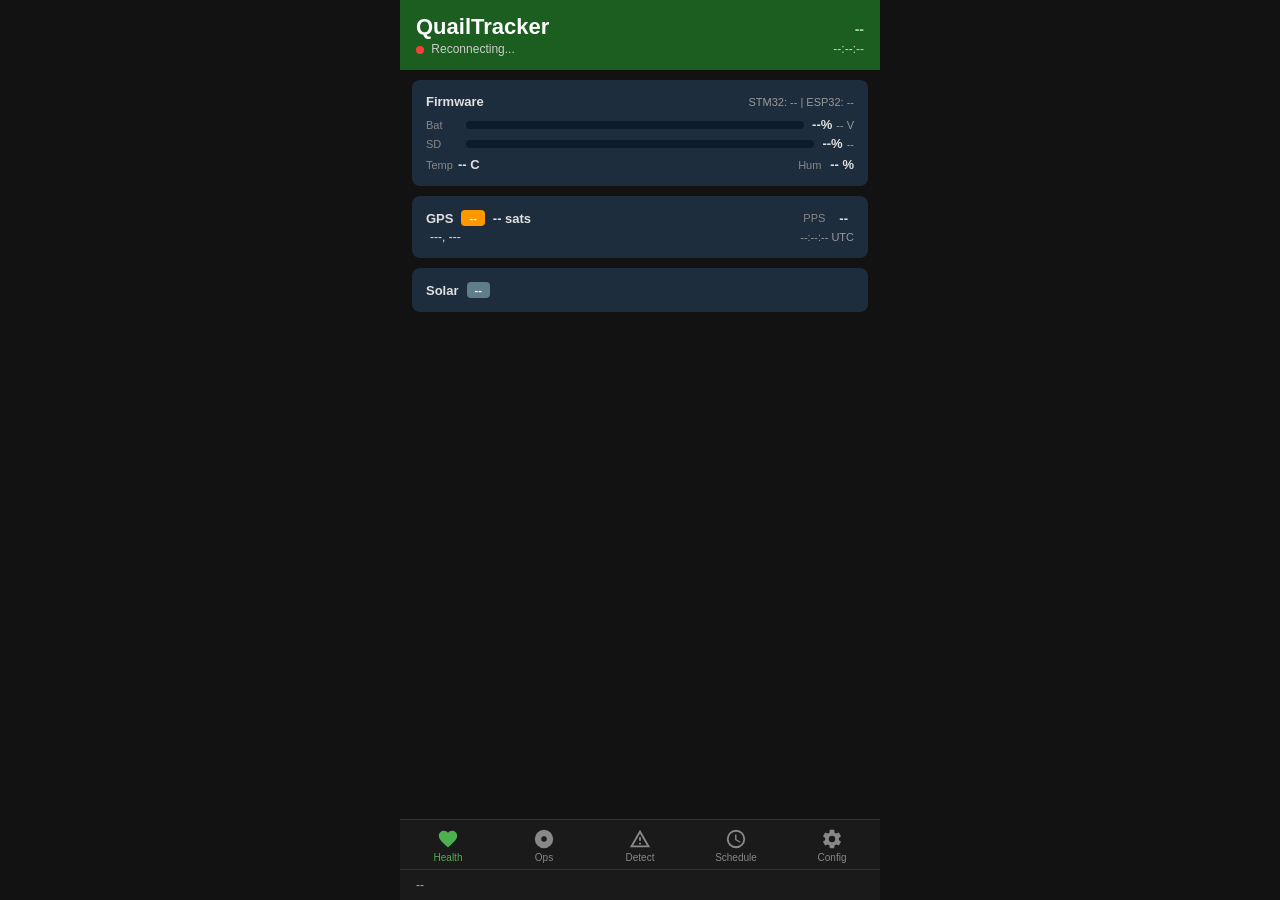
==== commit 140423db: "ui: widen schedule time-window inputs so 12-hour "AM/PM" isn't clipped (ESP v0.5.7) The window start" ====
--- a/esp32_bridge/src/web/index.html
+++ b/esp32_bridge/src/web/index.html
@@ -706,13 +706,16 @@
                 var d = document.createElement('div');
                 d.className = 'row';
                 d.style.marginBottom = '6px';
-                d.innerHTML = '<input type="time" class="num" style="width:100px" value="' +
+                /* Time inputs flex to fill the row (12-hour locales append " AM/PM"
+                 * + a stepper, which a fixed 100px clipped to "06:00 A"). Capped so
+                 * they don't over-stretch on a wide screen; left-aligned + slim
+                 * padding so the whole value is visible even on a narrow phone. */
+                d.innerHTML = '<input type="time" class="num" style="flex:1 1 0;min-width:0;max-width:150px;text-align:left;padding:6px 6px" value="' +
                     schWindows[i].start + '" onchange="schWindows[' + i + '].start=this.value">' +
-                    '<span class="val-sm" style="margin:0 8px">to</span>' +
-                    '<input type="time" class="num" style="width:100px" value="' +
+                    '<span class="val-sm" style="margin:0 6px;flex:0 0 auto">to</span>' +
+                    '<input type="time" class="num" style="flex:1 1 0;min-width:0;max-width:150px;text-align:left;padding:6px 6px" value="' +
                     schWindows[i].end + '" onchange="schWindows[' + i + '].end=this.value">' +
-                    '<span class="spacer"></span>' +
-                    '<button class="btn btn-red" style="width:auto;padding:4px 10px;margin:0;font-size:11px" onclick="removeWindow(' + i + ')">X</button>';
+                    '<button class="btn btn-red" style="width:auto;padding:4px 10px;margin:0 0 0 8px;font-size:11px;flex:0 0 auto" onclick="removeWindow(' + i + ')">X</button>';
                 el.appendChild(d);
             }
         }
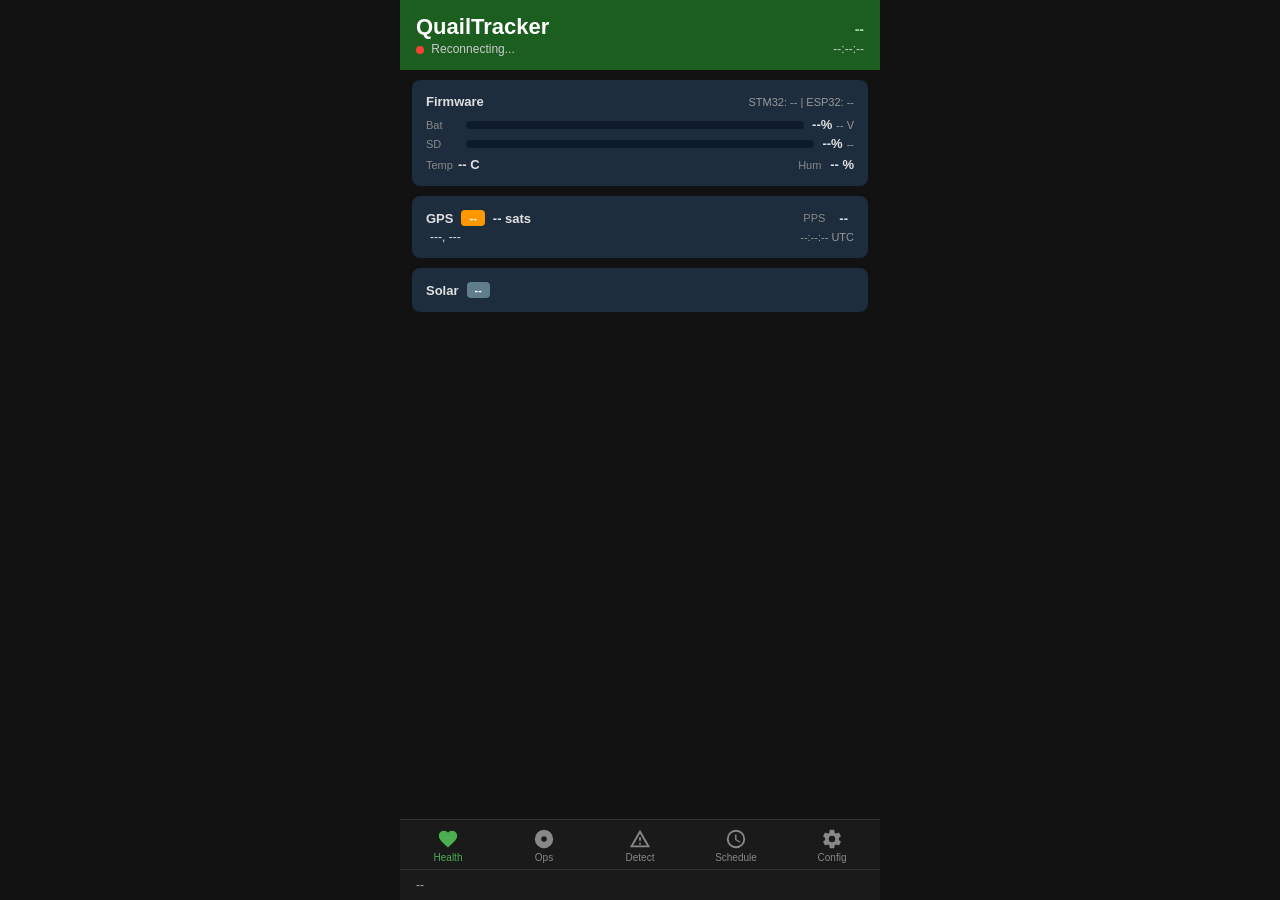
==== commit 4f9ca980: "sd: background SD format with live percent — no watchdog reboot (STM 0.10.6 / ESP 0.5.14) Formatting" ====
--- a/esp32_bridge/src/web/index.html
+++ b/esp32_bridge/src/web/index.html
@@ -329,6 +329,7 @@
                     <button class="btn btn-gray" style="flex:1" onclick="sendCmd('sd_eject')">Eject</button>
                     <button class="btn btn-red" style="flex:1" onclick="if(confirm('Format SD card? All data will be lost.'))sendCmd('sd_format')">Format</button>
                 </div>
+                <div id="sdFmtOps" style="display:none;margin-top:8px;text-align:center;font-size:13px;font-weight:600"></div>
             </div>
             <!-- Location Survey -->
             <div class="card">
@@ -1293,24 +1294,52 @@
                 if (d.clip !== undefined)
                     document.getElementById('recClip').textContent = d.clip;
 
-                /* SD Card */
-                if (d.sdTotal !== undefined && d.sdFree !== undefined && d.sd) {
-                    var usedPct = d.sdTotal > 0 ? Math.round((1 - d.sdFree / d.sdTotal) * 100) : 0;
+                /* SD Card — an in-progress/failed format takes precedence over the
+                 * capacity display. sdFmt: 1=formatting, 3=error (2=done/0=idle fall
+                 * through to the normal display, which then shows the fresh card). */
+                var sdb = document.getElementById('sdBadge');
+                var sfo = document.getElementById('sdFmtOps');   /* Ops-tab progress line */
+                if (d.sdFmt === 1) {
+                    var pct = d.sdFmtPct || 0;
                     var sb = document.getElementById('sdBar');
-                    sb.style.width = usedPct + '%';
-                    sb.style.background = usedPct < 80 ? '#4CAF50' : usedPct < 95 ? '#FF9800' : '#F44336';
-                    document.getElementById('sdPct').textContent = usedPct + '% used';
-                    var freeGB = (d.sdFree / 1048576).toFixed(1);
-                    document.getElementById('sdFree').textContent = freeGB + ' GB free';
-                } else if (d.sd !== undefined && !d.sd) {
+                    sb.style.width = pct + '%';
+                    sb.style.background = '#FF9800';
+                    document.getElementById('sdPct').textContent = pct + '%';
+                    document.getElementById('sdFree').textContent = 'Formatting…';
+                    if (sdb) { sdb.textContent = 'Formatting'; sdb.className = 'badge bb'; }
+                    if (sfo) {
+                        sfo.style.display = 'block';
+                        sfo.style.color = '#FF9800';
+                        sfo.textContent = 'Formatting SD card… ' + pct + '% · ' + (d.sdFmtS || 0) + 's';
+                    }
+                } else if (d.sdFmt === 3) {
                     document.getElementById('sdBar').style.width = '0%';
-                    document.getElementById('sdPct').textContent = 'No SD';
+                    document.getElementById('sdPct').textContent = 'Format failed';
                     document.getElementById('sdFree').textContent = '';
-                }
-                if (d.sd !== undefined) {
-                    var sdb = document.getElementById('sdBadge');
-                    sdb.textContent = d.sd ? 'Mounted' : 'Unmounted';
-                    sdb.className = 'badge ' + (d.sd ? 'bg' : 'bb');
+                    if (sdb) { sdb.textContent = 'Error'; sdb.className = 'badge bb'; }
+                    if (sfo) { sfo.style.display = 'block'; sfo.style.color = '#F44336'; sfo.textContent = 'Format failed'; }
+                } else {
+                    if (sfo) {
+                        if (d.sdFmt === 2) { sfo.style.display = 'block'; sfo.style.color = '#4CAF50'; sfo.textContent = 'Format complete'; }
+                        else { sfo.style.display = 'none'; }
+                    }
+                    if (d.sdTotal !== undefined && d.sdFree !== undefined && d.sd) {
+                        var usedPct = d.sdTotal > 0 ? Math.round((1 - d.sdFree / d.sdTotal) * 100) : 0;
+                        var sb = document.getElementById('sdBar');
+                        sb.style.width = usedPct + '%';
+                        sb.style.background = usedPct < 80 ? '#4CAF50' : usedPct < 95 ? '#FF9800' : '#F44336';
+                        document.getElementById('sdPct').textContent = usedPct + '% used';
+                        var freeGB = (d.sdFree / 1048576).toFixed(1);
+                        document.getElementById('sdFree').textContent = freeGB + ' GB free';
+                    } else if (d.sd !== undefined && !d.sd) {
+                        document.getElementById('sdBar').style.width = '0%';
+                        document.getElementById('sdPct').textContent = 'No SD';
+                        document.getElementById('sdFree').textContent = '';
+                    }
+                    if (d.sd !== undefined && sdb) {
+                        sdb.textContent = d.sd ? 'Mounted' : 'Unmounted';
+                        sdb.className = 'badge ' + (d.sd ? 'bg' : 'bb');
+                    }
                 }
 
                 /* Survey */
